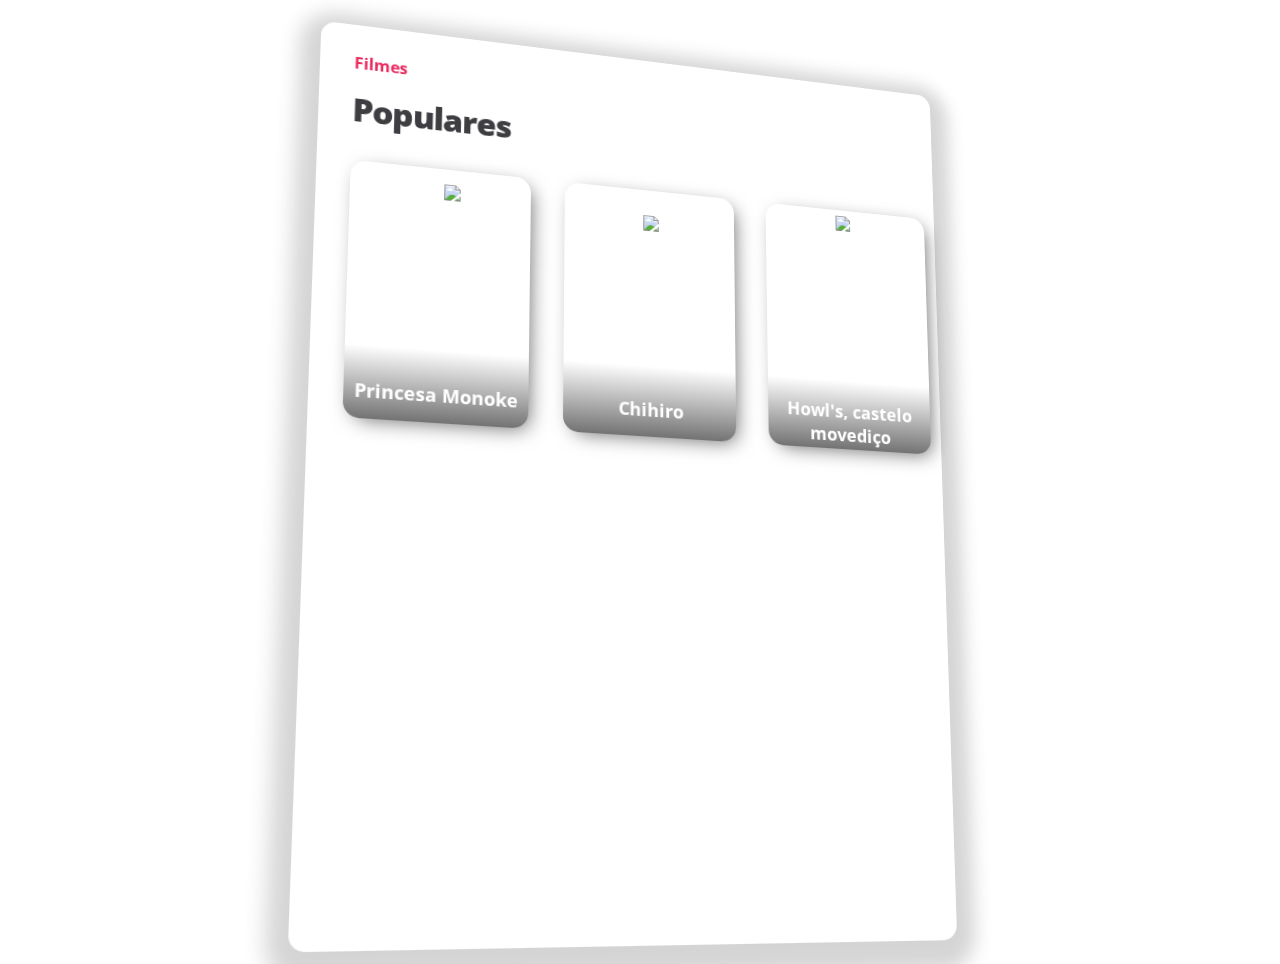
==== index.html @ 78999fcf "Parallax effect practice" ====
<!DOCTYPE html>
<html lang="en">
<head>
    <meta charset="UTF-8">
    <meta name="viewport" content="width=device-width, initial-scale=1.0">
    <link rel="stylesheet" href="style.css">
    <script src="script.js"></script>
    <title>Filmes</title>
</head>
<body>
    <div class="cards" id="cards">
        <h3>Filmes</h3>
        <h1>Populares</h1>
        <div class="card one">
            <div class="bg" id="bg"></div>
            <img class="img" id="img" src="https://codetheworld.io/wp-content/uploads/2024/02/mono.png"  />
            <div class="text">
                <p class="title">
                    Princesa Monoke
                </p>
            </div>
            
        </div>
        <div class="card two">
            <div class="bg" id="bg"></div>
            <img class="img" src="https://codetheworld.io/wp-content/uploads/2024/02/chihiro.png" />
            <div class="text">
                <p class="title">
                    Chihiro
                </p>
            </div>
        </div>
        <div class="card three">
            <div class="bg" id="bg"></div>
            <img class="img" src="https://codetheworld.io/wp-content/uploads/2024/02/howlcastle.png" />
            <div class="text">
                <p class="title">
                    Howl's, castelo movediço
                </p>
            </div>
        </div>
    </div>
</body>
</html>
---- style.css ----
@import url("https://fonts.googleapis.com/css?family=Open+Sans:300,400,600,700,800");

body {
    height: 100vh;
    perspective: 1800px;
    display: flex;
    justify-content: center;
    margin: 2rem;
}

.cards {
    display: inline-block;
    min-width: 590px;
    background: #fff;
    border-radius: 15px;
    box-shadow: 0 10px 20px 20px 
    #0000002b;
    padding: 30px 35px;
    perspective: 1800px;
    text-align: left;
    transform-origin: 50% 50%;
    font-family: "Open Sans", sans;
    transform-style: preserve-3d;
    transform: rotateX(11deg) rotateY(16.5deg);
}


h1 {
    color: #3e3e42;
    font-size: 32px;
    font-weight: 800;
    letter-spacing: -1px;
    margin-bottom: 30px;
    transform: translateZ(35px);
}

h3 {
    color: #eb285d;
    font-size: 16px;
    margin-bottom: 6px;
    transform: translateZ(25px);
}

.card {
    border-radius: 15px;
    box-shadow: 5px 5px 20px -5px 
    #00000099;
    display: inline-block;
    height: 250px;
    overflow: hidden;
    perspective: 1200px;
    position: relative;
    transform-style: preserve-3d;
    transform: translateZ(35px);
    transition: transform 200ms ease-out;
    width: 175px;
    text-align: center;
}

.card:not(:last-child) {
    margin-right: 30px;
}

.img {
    position: relative;
    height: 100%;
}

.bg {
    position: absolute;
    inset: -50px;
    transform-origin: 50% 50%;
    transform: translateZ(-50px);
    z-index: 0;
}

.one .img {
    top: 14px;
    right: -10px;
    height: 110%;
}

.one .bg {
    background: url("https://codetheworld.io/wp-content/uploads/2024/02/monobg.jpeg") center/cover
    no-repeat;
}

.two .img{
    top: 25px;
}

.two .bg{
    background: url("https://codetheworld.io/wp-content/uploads/2024/02/spiritedbg.jpeg") center/
    cover no-repeat;
}

.three .img {
    top: 5px;
    left: -4px;
    height: 110%;
}

.three .bg {
    background: url("https://codetheworld.io/wp-content/uploads/2024/02/howlbg.jpeg") center/cover no-repeat;
}

.text {
    position: absolute;
    bottom: 0;
    z-index: 2;
    width: 100%;
    height: 70px;
    align-items: center;
    background: linear-gradient(to bottom, 
    #00000000 0%, #0000008c 100%);
    display: flex;
    flex-direction: column;
    justify-content: center;
}

.title {
    color: #fff;
    font-size: 18px;
    font-weight: 700;
    padding: 0 10px;
    margin-bottom: 3px;
}
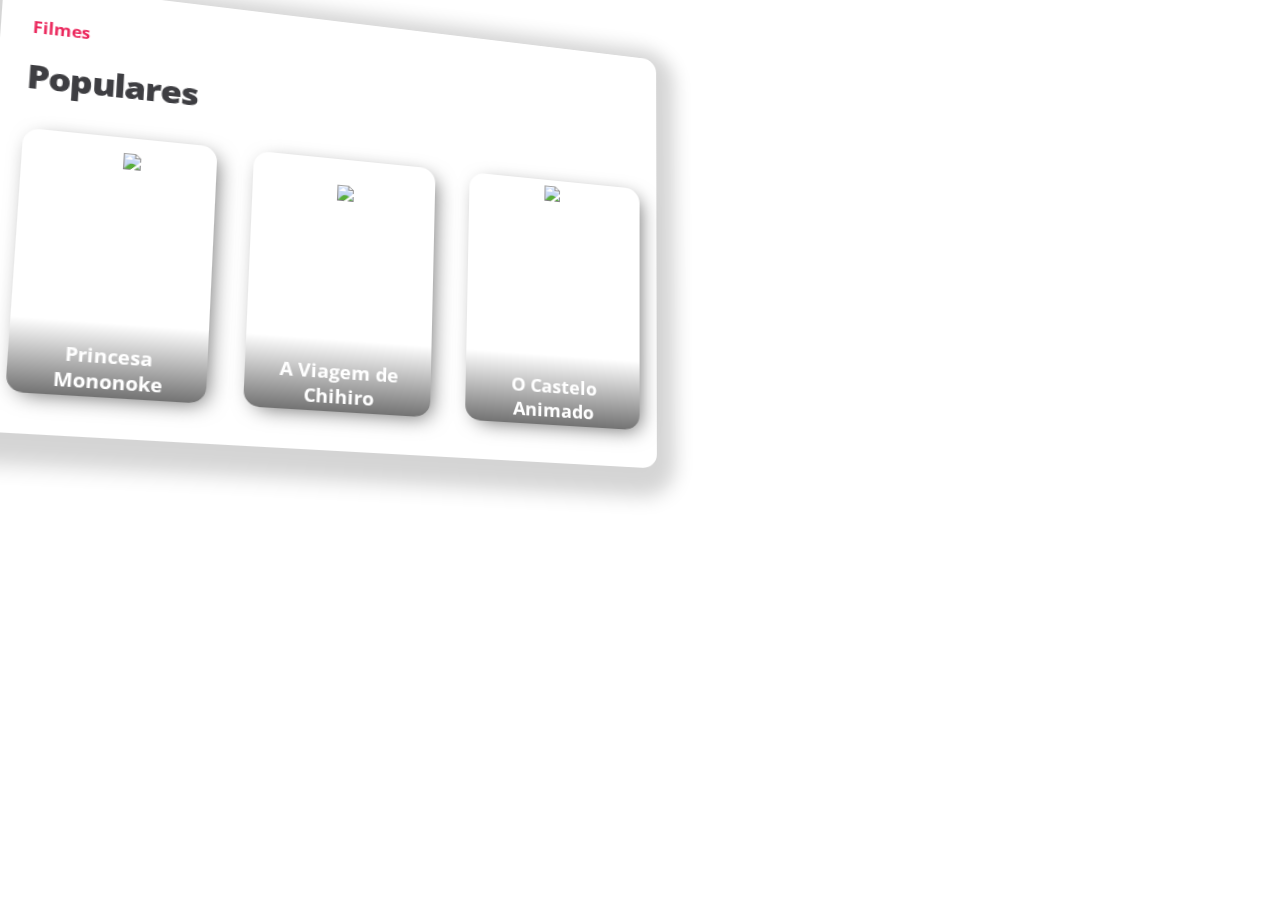
==== commit 5cfab3eb: "Changed mouseevento to pointerevent. Fixed film names to portuguese" ====
--- a/index.html
+++ b/index.html
@@ -16,7 +16,7 @@
             <img class="img" id="img" src="https://codetheworld.io/wp-content/uploads/2024/02/mono.png"  />
             <div class="text">
                 <p class="title">
-                    Princesa Monoke
+                    Princesa Mononoke
                 </p>
             </div>
             
@@ -26,7 +26,7 @@
             <img class="img" src="https://codetheworld.io/wp-content/uploads/2024/02/chihiro.png" />
             <div class="text">
                 <p class="title">
-                    Chihiro
+                    A Viagem de Chihiro
                 </p>
             </div>
         </div>
@@ -35,7 +35,7 @@
             <img class="img" src="https://codetheworld.io/wp-content/uploads/2024/02/howlcastle.png" />
             <div class="text">
                 <p class="title">
-                    Howl's, castelo movediço
+                    O Castelo Animado
                 </p>
             </div>
         </div>
--- a/style.css
+++ b/style.css
@@ -3,9 +3,7 @@
 body {
     height: 100vh;
     perspective: 1800px;
-    display: flex;
-    justify-content: center;
-    margin: 2rem;
+    touch-action: none;
 }
 
 .cards {
